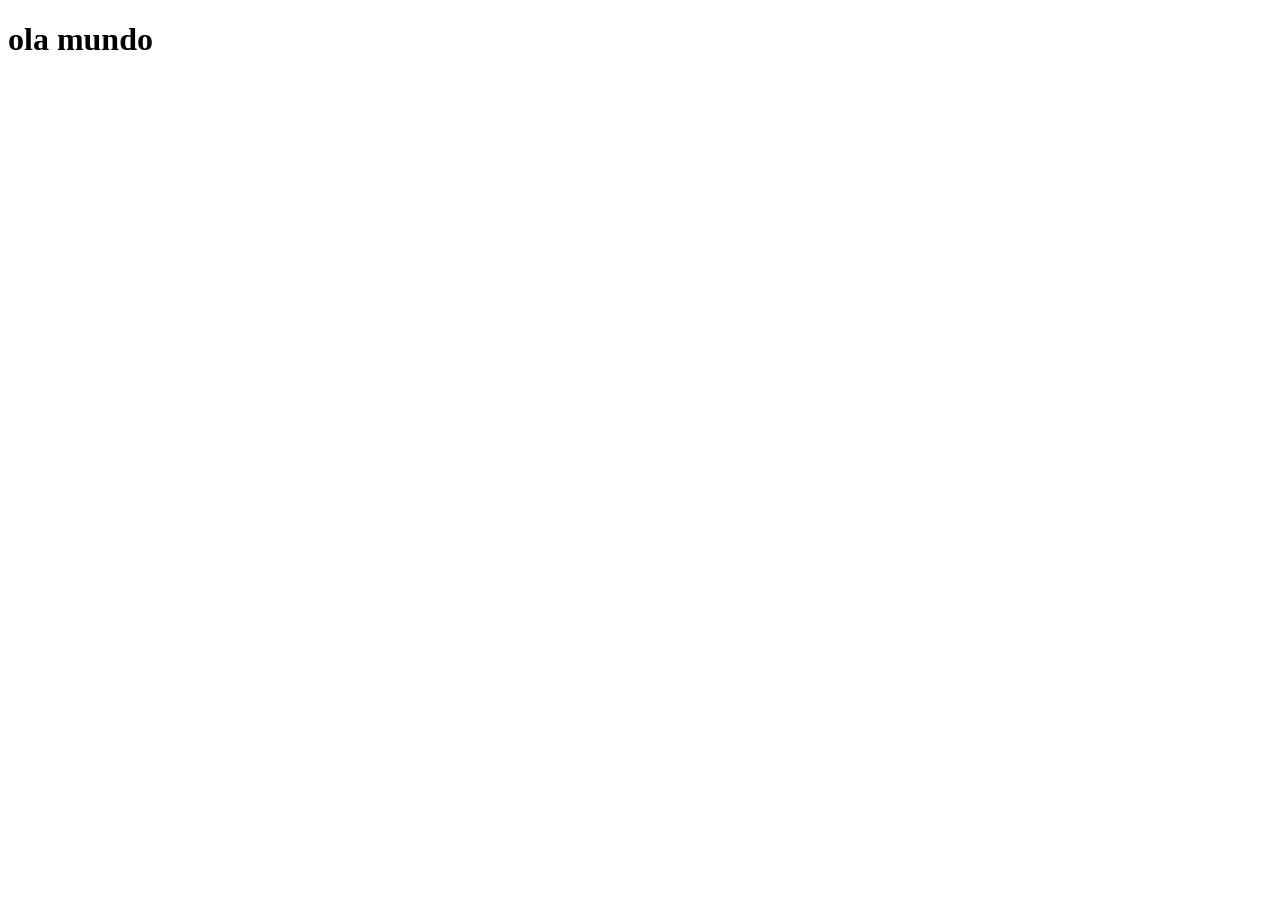
==== index.html @ 136fb17e "criando o projeto-social" ====
<!DOCTYPE html>
<html lang="pt-br">
<head>
    <meta charset="UTF-8">
    <meta name="viewport" content="width=device-width, initial-scale=1.0">
    <link rel="shortcut icon" href="favicon.ico" type="image/x-icon">
    <title>Projeto redes sociais</title>
</head>
<body>
    <h1>ola mundo</h1>
    
</body>
</html>
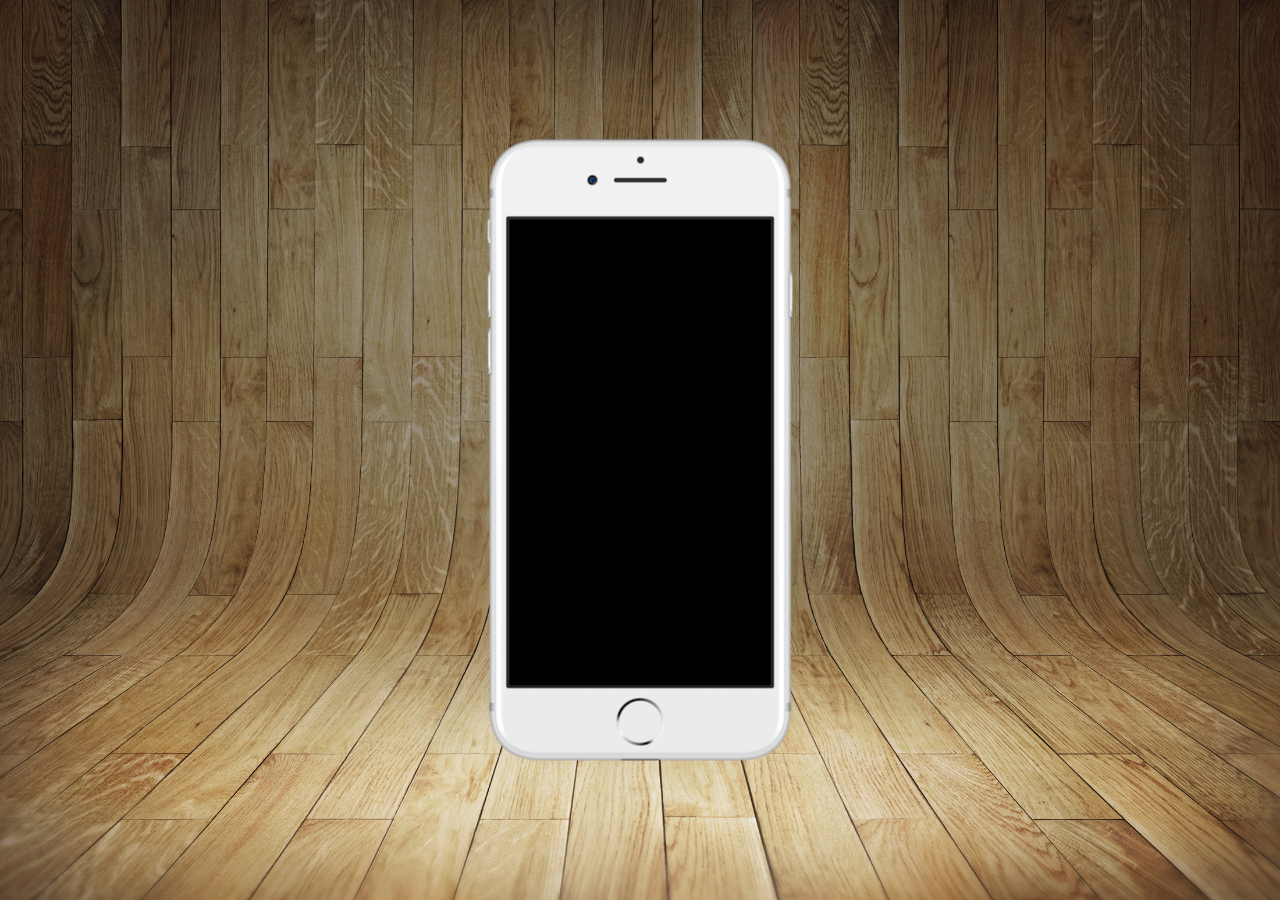
==== commit aa627aae: "atualização do projeto-social" ====
--- a/index.html
+++ b/index.html
@@ -4,10 +4,18 @@
     <meta charset="UTF-8">
     <meta name="viewport" content="width=device-width, initial-scale=1.0">
     <link rel="shortcut icon" href="favicon.ico" type="image/x-icon">
+    <link rel="stylesheet" href="estilos/style.css">
     <title>Projeto redes sociais</title>
 </head>
 <body>
-    <h1>ola mundo</h1>
+    <main>
+        <section id="telefone">
+
+        </section>
+        <section id="redes sociais">
+
+        </section>
+    </main>
     
 </body>
 </html>
--- a/estilos/style.css
+++ b/estilos/style.css
@@ -0,0 +1,37 @@
+@charset "utf-8";
+
+*{
+    margin: 0px;
+    padding: 0px;
+    font-family: Arial, Helvetica, sans-serif;
+}
+
+html, body {
+    height: 100vh;
+    width: 100vw;
+    background-color: black;
+}
+
+body {
+    background: url(../imagens/fundo-madeira.jpg) no-repeat top center;
+    background-size: cover ;
+    background-attachment: fixed;
+}
+
+main {
+    position: relative;
+    height: 100vh;
+   
+}
+section#telefone {
+    position: absolute;
+    top: 50%;
+    left: 50%;
+    transform: translate(-50%, -50%);  
+
+
+    height: 627px;
+    width: 311px;
+    
+    background: url(../imagens/frame-iphone.png) no-repeat;
+}
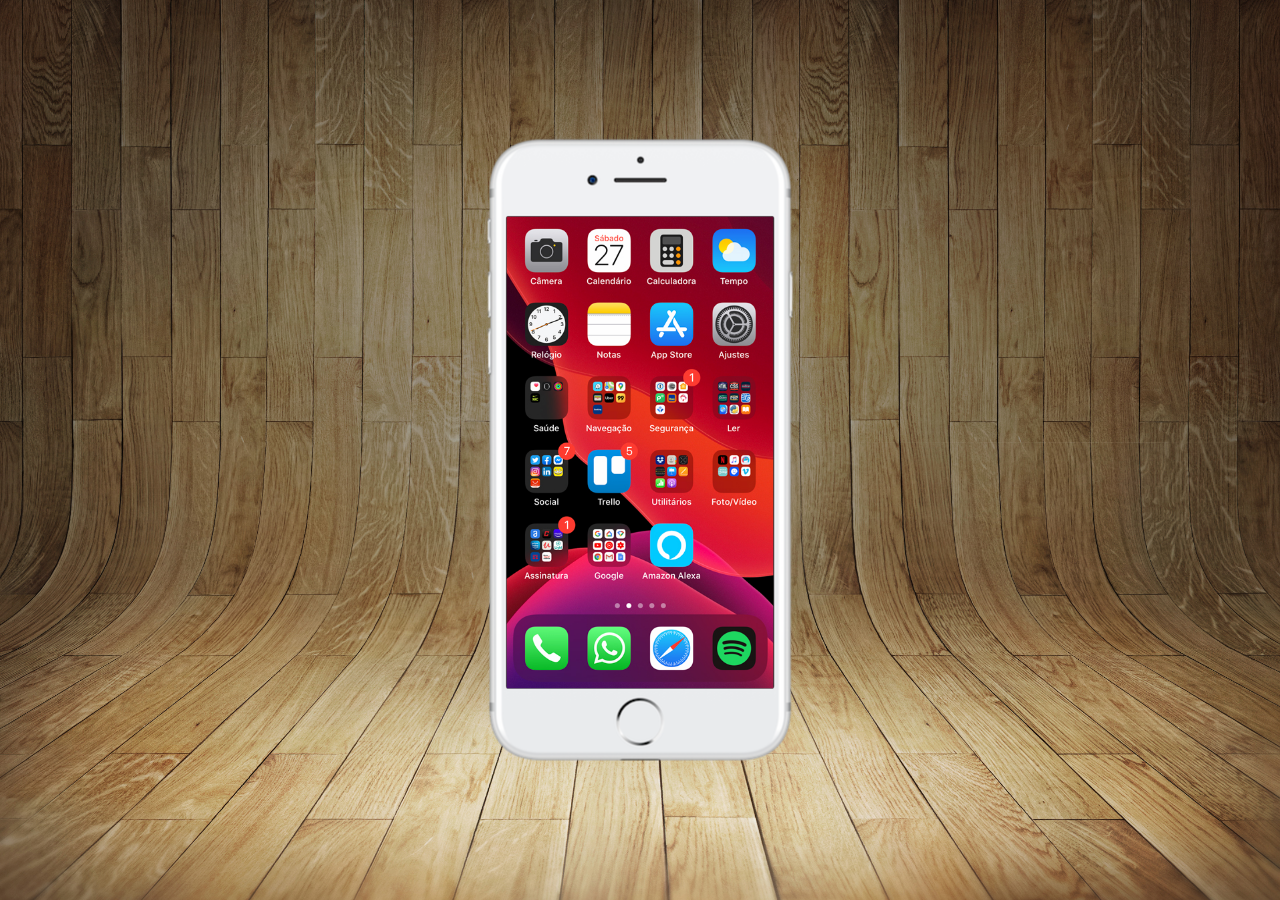
==== commit 356211b5: "criei a tela home" ====
--- a/index.html
+++ b/index.html
@@ -10,6 +10,7 @@
 <body>
     <main>
         <section id="telefone">
+            <iframe src="home.html" name="tela" id="tela"  frameborder="0"></iframe>
 
         </section>
         <section id="redes sociais">
--- a/estilos/style.css
+++ b/estilos/style.css
@@ -34,4 +34,12 @@
     width: 311px;
     
     background: url(../imagens/frame-iphone.png) no-repeat;
+}
+
+iframe#tela {
+    position: relative;
+    top: 80px;
+    left: 22px;
+    width: 267px;
+    height: 472px;
 }
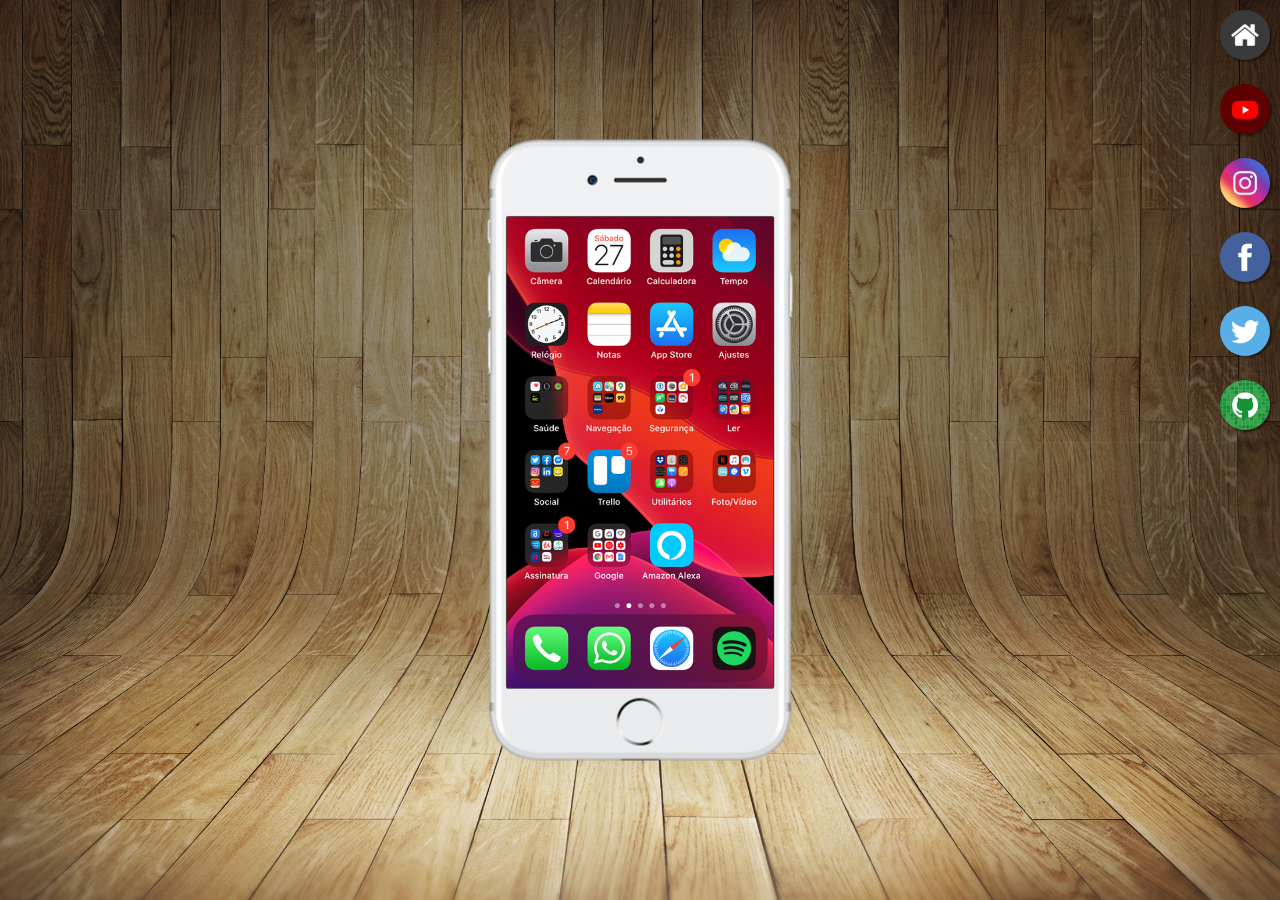
==== commit f146385d: "criei botões na lateral" ====
--- a/index.html
+++ b/index.html
@@ -13,8 +13,14 @@
             <iframe src="home.html" name="tela" id="tela"  frameborder="0"></iframe>
 
         </section>
-        <section id="redes sociais">
-
+        <section id="redes-sociais">
+            <a href="#" target="tela"><img src="imagens/logo-home.jpg" alt="home"></a><br>
+            <a href="#" target="tela"><img src="imagens/logo-youtube.jpg" alt="youtube"></a><br>
+            <a href="#" target="tela"><img src="imagens/logo-instagram.jpg" alt="instagram"></a><br>
+            <a href="#" target="tela"><img src="imagens/logo-facebook.jpg" alt="facebook"></a><br>
+            <a href="#" target="tela"><img src="imagens/logo-twitter.jpg" alt="twitter"></a><br>
+            <a href="#" target="tela"><img src="imagens/logo-github.jpg" alt="github"></a><br>
+            
         </section>
     </main>
     
--- a/estilos/style.css
+++ b/estilos/style.css
@@ -42,4 +42,23 @@
     left: 22px;
     width: 267px;
     height: 472px;
+}
+section#redes-sociais {
+    text-align: right;
+}
+
+section#redes-sociais img {
+    width: 50px;
+    height: 50px;
+    margin: 10px;
+    border-radius: 50%;
+    box-shadow: 2px 2px 2px rgba(0, 0, 0, 0.418);
+    box-sizing: border-box;
+}
+
+section#redes-sociais img:hover {
+    border: 2px solid rgba(255, 255, 255, 0.384);
+    transform: translate(-3px, -3px);
+    box-shadow: 5px 5px 10px rgba(0, 0, 0, 0.521);
+    transition: transform .5s;
 }
